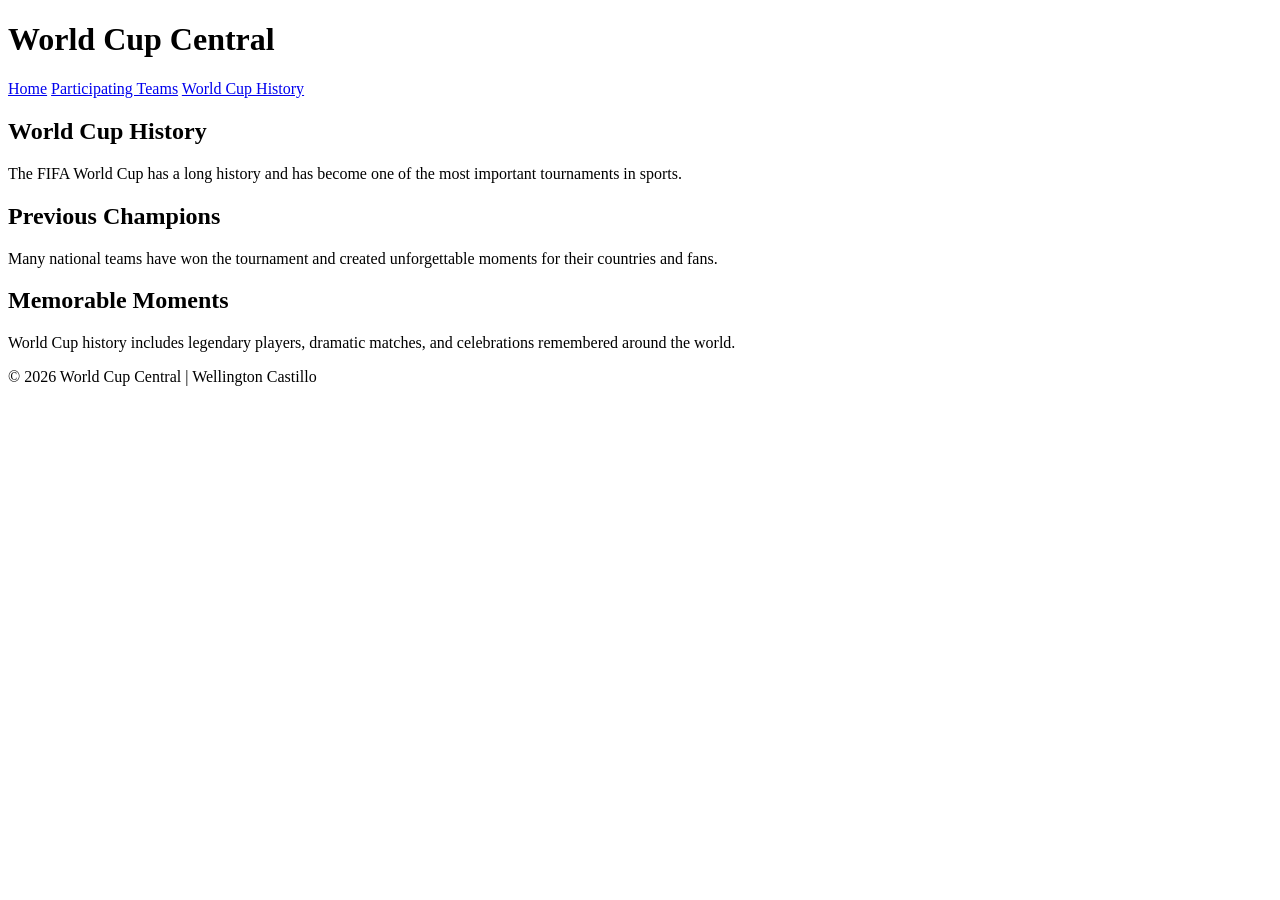
==== history.html @ e0e008df "Completed HTML structure for World Cup Central" ====
<!DOCTYPE html>
<html lang="en">
<head>
    <meta charset="UTF-8">
    <meta name="viewport" content="width=device-width, initial-scale=1.0">
    <title>World Cup History | World Cup Central</title>
</head>
<body>
    <header>
        <h1>World Cup Central</h1>
        <nav>
            <a href="index.html">Home</a>
            <a href="teams.html">Participating Teams</a>
            <a href="history.html">World Cup History</a>
        </nav>
    </header>

    <main>
        <section>
            <h2>World Cup History</h2>
            <p>
                The FIFA World Cup has a long history and has become one of the most important tournaments in sports.
            </p>
        </section>

        <section>
            <h2>Previous Champions</h2>
            <p>
                Many national teams have won the tournament and created unforgettable moments for their countries and fans.
            </p>
        </section>

        <section>
            <h2>Memorable Moments</h2>
            <p>
                World Cup history includes legendary players, dramatic matches, and celebrations remembered around the world.
            </p>
        </section>
    </main>

    <footer>
        <p>&copy; 2026 World Cup Central | Wellington Castillo</p>
    </footer>
</body>
</html>
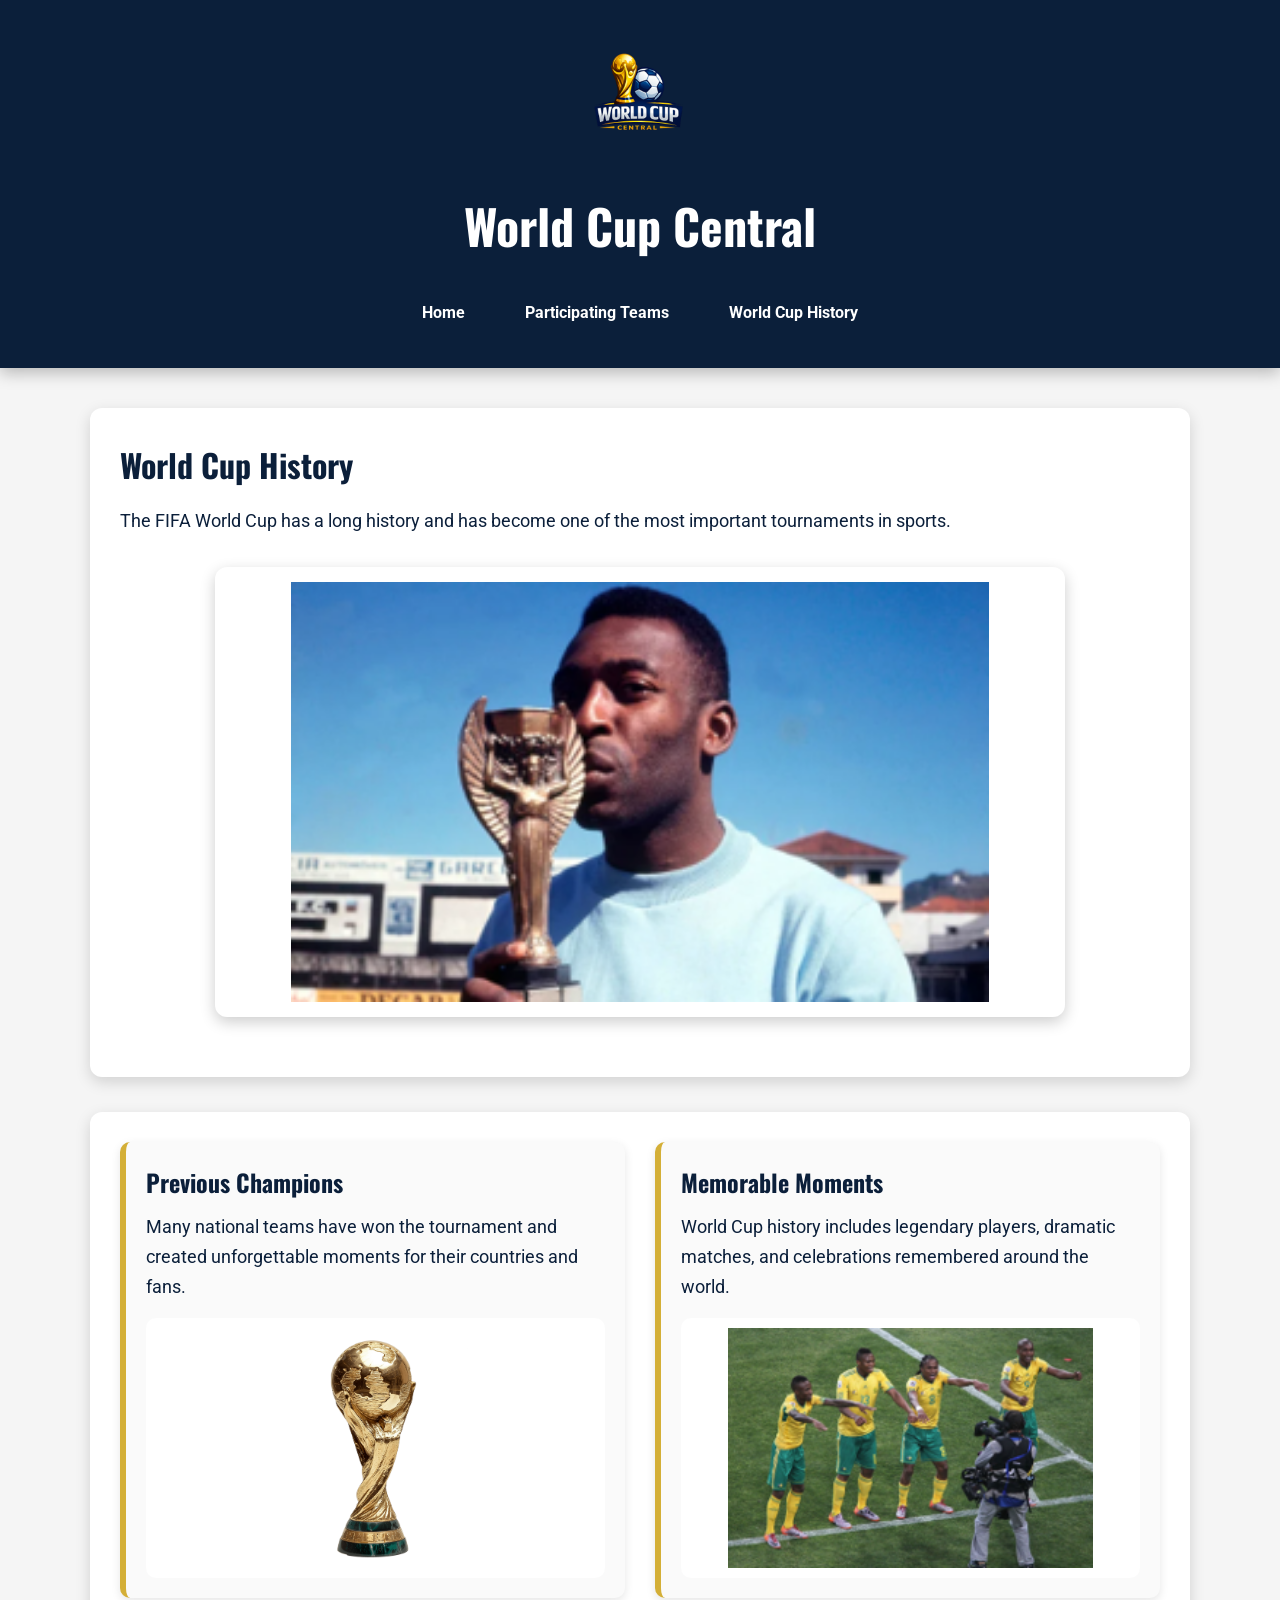
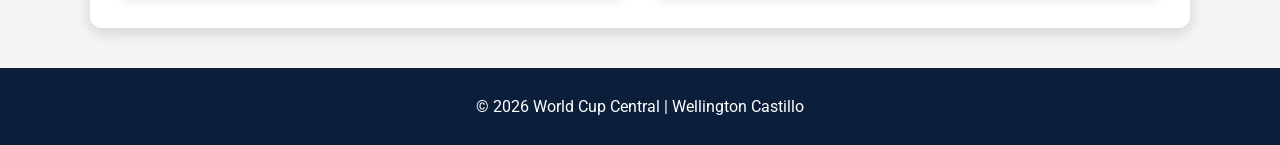
==== commit 8a7410e8: "Finish World Cup Central website Added responsive layout, images, history page, teams page, and fina" ====
--- a/history.html
+++ b/history.html
@@ -4,9 +4,11 @@
     <meta charset="UTF-8">
     <meta name="viewport" content="width=device-width, initial-scale=1.0">
     <title>World Cup History | World Cup Central</title>
+    <link rel="stylesheet" href="Styles/site.css">
 </head>
 <body>
     <header>
+        <img src="Images/logo.png" alt="World Cup Central logo" class="logo">
         <h1>World Cup Central</h1>
         <nav>
             <a href="index.html">Home</a>
@@ -21,20 +23,25 @@
             <p>
                 The FIFA World Cup has a long history and has become one of the most important tournaments in sports.
             </p>
+            <img src="Images/pele.jpg.png" alt="Pele holding a trophy" class="page-image">
         </section>
 
-        <section>
-            <h2>Previous Champions</h2>
-            <p>
-                Many national teams have won the tournament and created unforgettable moments for their countries and fans.
-            </p>
-        </section>
+        <section class="grid">
+            <div class="card">
+                <h2>Previous Champions</h2>
+                <p>
+                    Many national teams have won the tournament and created unforgettable moments for their countries and fans.
+                </p>
+                <img src="Images/trophy.jpg.png" alt="World Cup trophy" class="small-image">
+            </div>
 
-        <section>
-            <h2>Memorable Moments</h2>
-            <p>
-                World Cup history includes legendary players, dramatic matches, and celebrations remembered around the world.
-            </p>
+            <div class="card">
+                <h2>Memorable Moments</h2>
+                <p>
+                    World Cup history includes legendary players, dramatic matches, and celebrations remembered around the world.
+                </p>
+                <img src="Images/celebration.jpg.png" alt="Players celebrating during a soccer match" class="small-image">
+            </div>
         </section>
     </main>
 
--- a/Styles/site.css
+++ b/Styles/site.css
@@ -0,0 +1,221 @@
+@import url('https://fonts.googleapis.com/css2?family=Oswald:wght@500;700&family=Roboto:wght@400;500;700&display=swap');
+
+:root{
+    --primary:#0B1F3A;
+    --secondary:#D4AF37;
+    --white:#FFFFFF;
+    --light:#F5F5F5;
+    --shadow:rgba(0,0,0,.15);
+}
+
+*{
+    margin:0;
+    padding:0;
+    box-sizing:border-box;
+}
+
+body{
+    font-family:'Roboto',sans-serif;
+    background:var(--light);
+    color:var(--primary);
+    line-height:1.7;
+}
+
+/* HEADER */
+
+header{
+    background:var(--primary);
+    color:white;
+    text-align:center;
+    padding:30px 20px;
+    box-shadow:0 5px 15px rgba(0,0,0,.25);
+}
+
+.logo{
+    width:140px;
+    display:block;
+    margin:0 auto 15px;
+}
+
+header h1{
+    font-family:'Oswald',sans-serif;
+    font-size:3rem;
+    margin-bottom:20px;
+}
+
+nav{
+    display:flex;
+    justify-content:center;
+    gap:20px;
+    flex-wrap:wrap;
+}
+
+nav a{
+    color:white;
+    text-decoration:none;
+    padding:12px 20px;
+    border-radius:8px;
+    font-weight:bold;
+    transition:.3s;
+}
+
+nav a:hover{
+    background:var(--secondary);
+    color:var(--primary);
+}
+
+/* MAIN */
+
+main{
+    width:90%;
+    max-width:1100px;
+    margin:40px auto;
+}
+
+/* SECTIONS */
+
+section{
+    background:white;
+    padding:30px;
+    margin-bottom:35px;
+    border-radius:12px;
+    box-shadow:0 5px 15px var(--shadow);
+}
+
+section h2{
+    font-family:'Oswald',sans-serif;
+    font-size:2rem;
+    margin-bottom:15px;
+}
+
+.gold{
+    color:var(--secondary);
+}
+
+section p{
+    font-size:1.1rem;
+}
+
+/* LARGE IMAGES */
+
+.page-image{
+    display:block;
+    width:100%;
+    max-width:850px;
+    height:450px;
+
+    object-fit:contain;
+    object-position:center;
+
+    margin:30px auto;
+
+    background:white;
+    padding:15px;
+
+    border-radius:12px;
+    box-shadow:0 5px 15px rgba(0,0,0,.2);
+}
+
+/* GRID */
+
+.grid{
+    display:grid;
+    grid-template-columns:repeat(auto-fit,minmax(320px,1fr));
+    gap:30px;
+}
+
+/* CARDS */
+
+.card{
+    background:#fafafa;
+    border-left:6px solid var(--secondary);
+    border-radius:10px;
+    padding:20px;
+    box-shadow:0 3px 10px rgba(0,0,0,.1);
+}
+
+.card h2{
+    font-size:1.5rem;
+    margin-bottom:10px;
+}
+
+/* SMALL IMAGES */
+
+.small-image{
+    display:block;
+    width:100%;
+    height:260px;
+
+    object-fit:contain;
+    object-position:center;
+
+    background:white;
+
+    padding:10px;
+    margin-top:15px;
+
+    border-radius:10px;
+}
+
+/* FOOTER */
+
+footer{
+    background:var(--primary);
+    color:white;
+    text-align:center;
+    padding:25px;
+    margin-top:40px;
+}
+
+/* TABLETS */
+
+@media (max-width:900px){
+
+header h1{
+    font-size:2.5rem;
+}
+
+.page-image{
+    height:350px;
+}
+
+}
+
+/* PHONES */
+
+@media (max-width:600px){
+
+header{
+    padding:20px;
+}
+
+header h1{
+    font-size:2rem;
+}
+
+nav{
+    flex-direction:column;
+    align-items:center;
+}
+
+nav a{
+    width:220px;
+}
+
+section{
+    padding:20px;
+}
+
+section h2{
+    font-size:1.6rem;
+}
+
+.page-image{
+    height:250px;
+}
+
+.small-image{
+    height:180px;
+}
+
+}
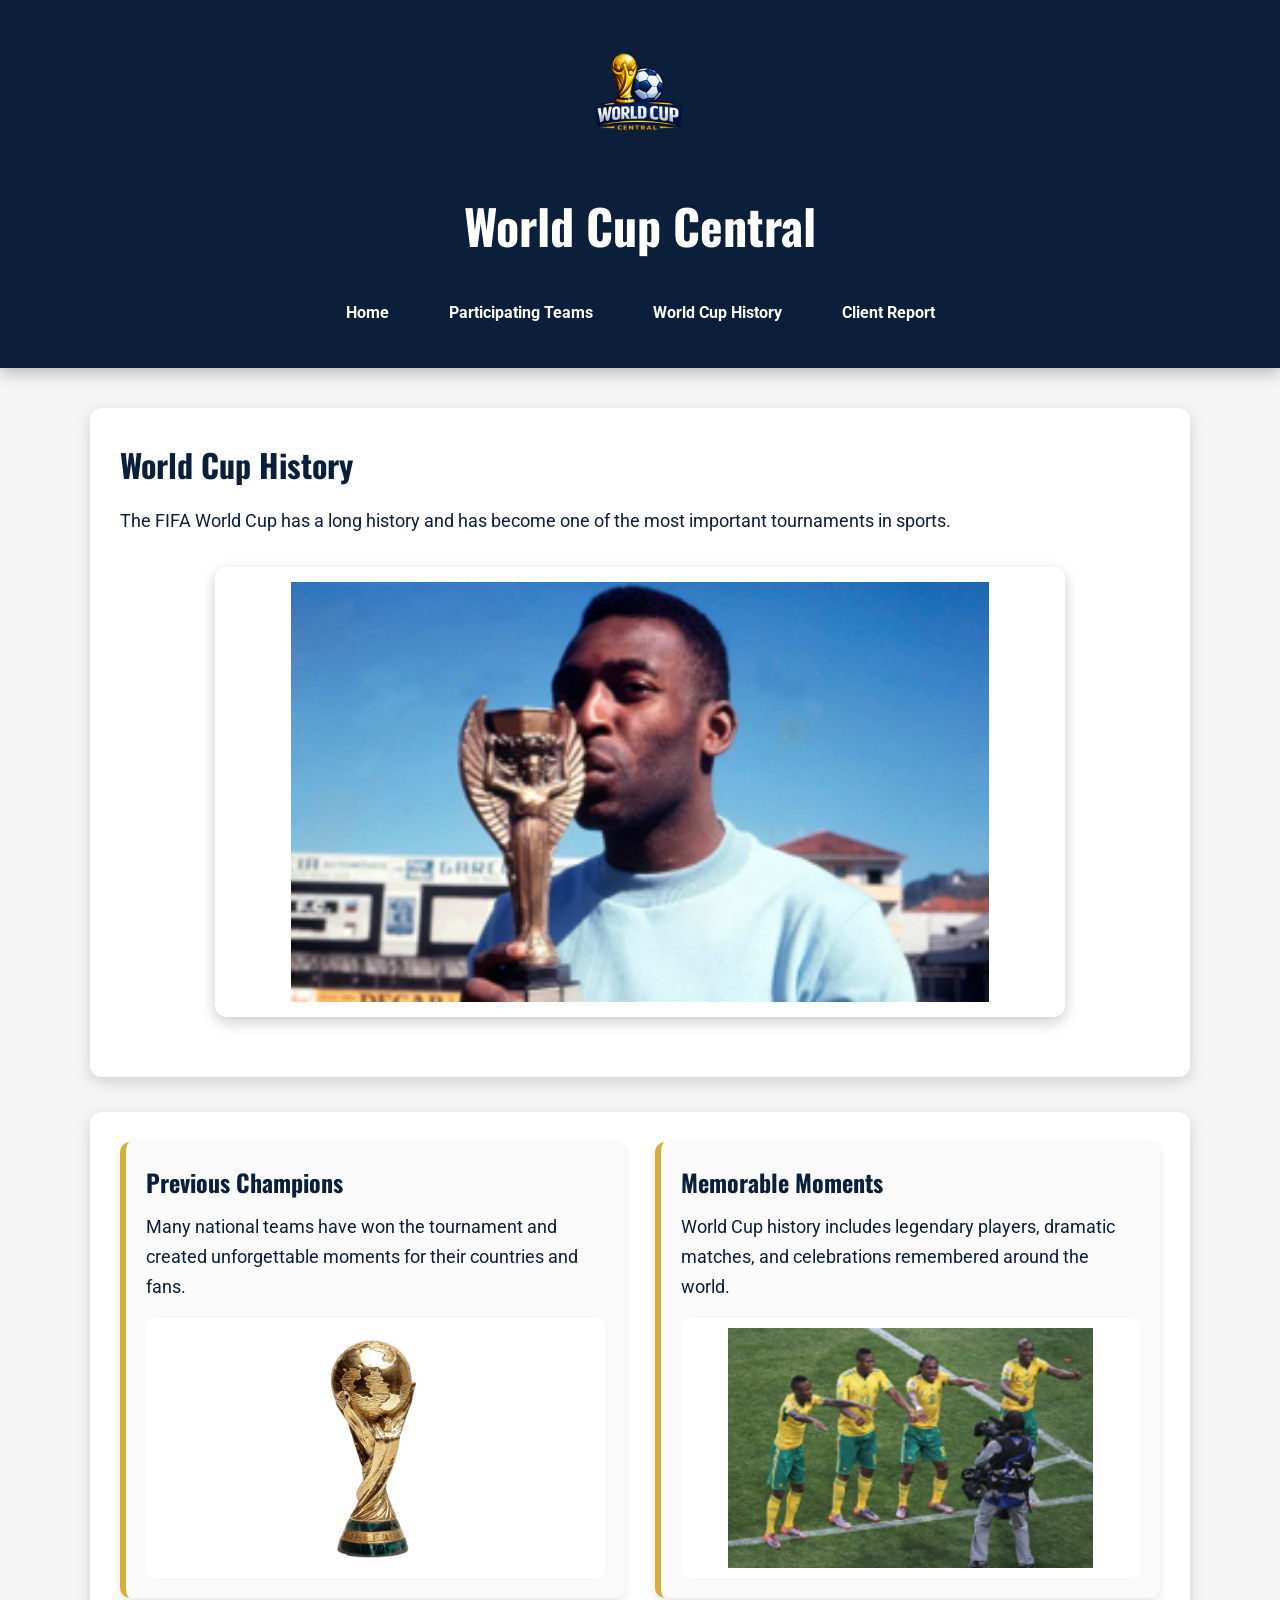
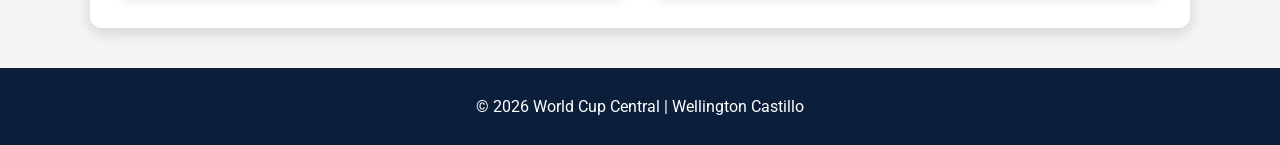
==== commit 86ed354a: "Added client report page to all pages" ====
--- a/history.html
+++ b/history.html
@@ -14,6 +14,7 @@
             <a href="index.html">Home</a>
             <a href="teams.html">Participating Teams</a>
             <a href="history.html">World Cup History</a>
+            <a href="client_report.html">Client Report</a>
         </nav>
     </header>
 
